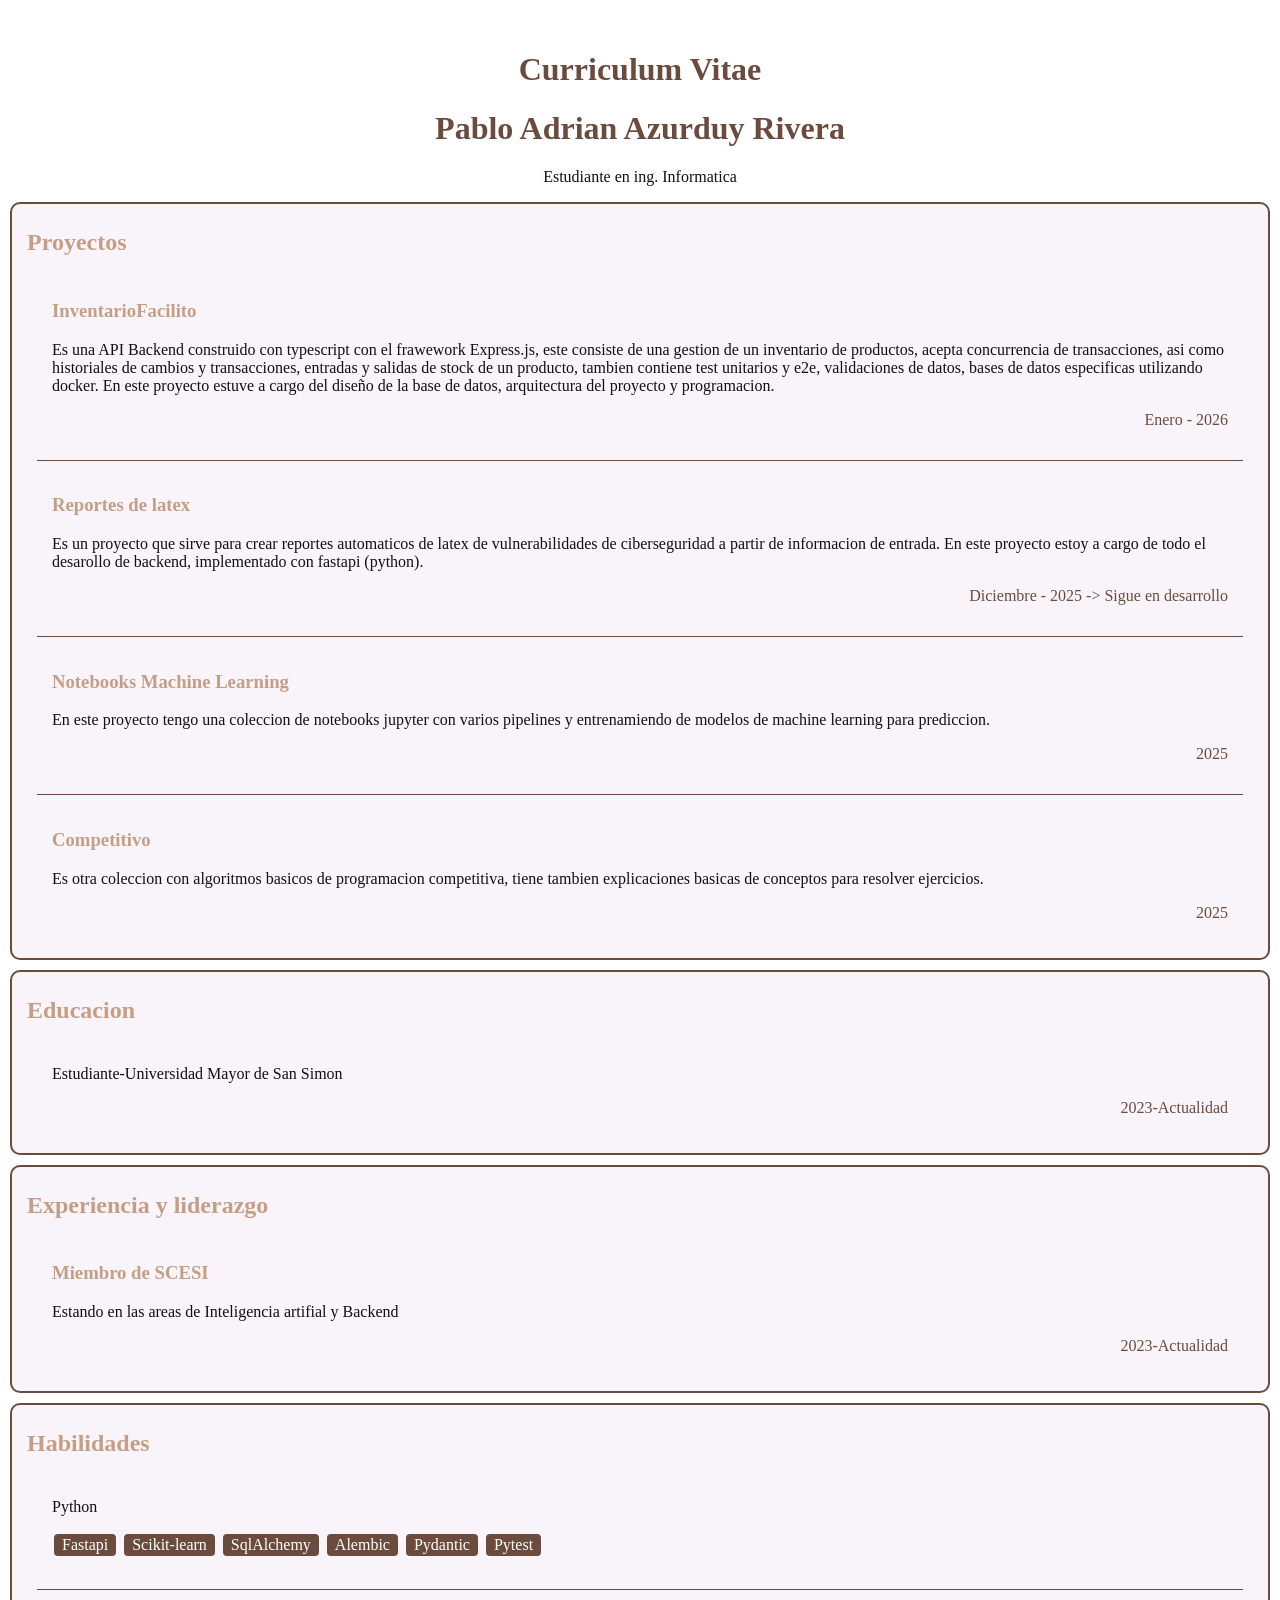
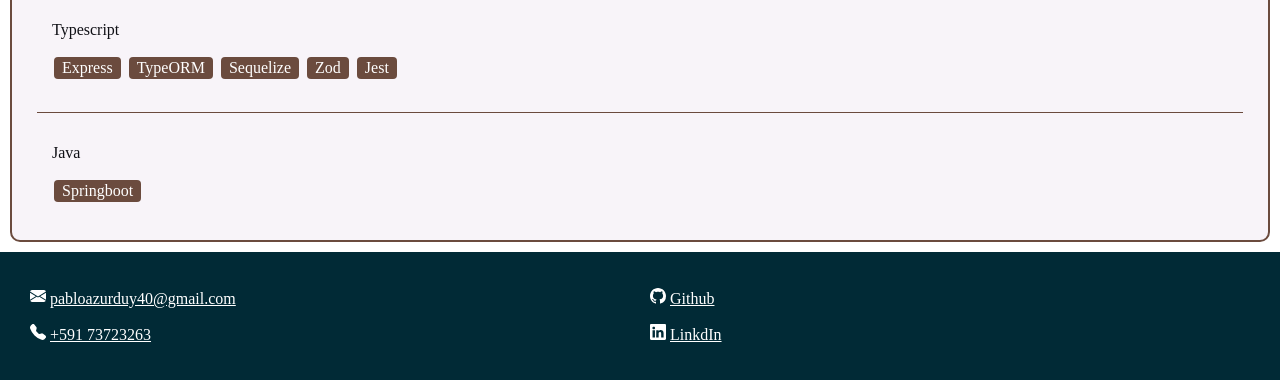
==== index.html @ 1f23ace9 "feat: rename cv to index" ====
<!doctype html>

<head lang="es" , title="CV pablo">
  <link rel="preconnect" href="https://fonts.googleapis.com" />
  <link rel="preconnect" href="https://fonts.gstatic.com" crossorigin />
  <link
    href="https://fonts.googleapis.com/css2?family=Iosevka+Charon+Mono:ital,wght@0,300;0,400;0,500;0,700;1,300;1,400;1,500;1,700&family=Lato:ital,wght@0,100;0,300;0,400;0,700;0,900;1,100;1,300;1,400;1,700;1,900&display=swap"
    rel="stylesheet"
  />
  <link rel="stylesheet" href="styles/general.css" />
  <link rel="stylesheet" href="styles/fonts.css" />
</head>

<body>
  <header>
    <h1>Curriculum Vitae</h1>
    <h1>Pablo Adrian Azurduy Rivera</h1>
    <p>Estudiante en ing. Informatica</p>
  </header>

  <section class="exterior">
    <h2>Proyectos</h2>
    <section>
      <h3>InventarioFacilito</h3>
      <p>
        Es una API Backend construido con typescript con el frawework
        Express.js, este consiste de una gestion de un inventario de productos,
        acepta concurrencia de transacciones, asi como historiales de cambios y
        transacciones, entradas y salidas de stock de un producto, tambien
        contiene test unitarios y e2e, validaciones de datos, bases de datos
        especificas utilizando docker. En este proyecto estuve a cargo del
        diseño de la base de datos, arquitectura del proyecto y programacion.
      </p>
      <p class="fecha">Enero - 2026</p>
    </section>
    <hr />
    <section>
      <h3>Reportes de latex</h3>
      <p>
        Es un proyecto que sirve para crear reportes automaticos de latex de
        vulnerabilidades de ciberseguridad a partir de informacion de entrada.
        En este proyecto estoy a cargo de todo el desarollo de backend,
        implementado con fastapi (python).
      </p>
      <p class="fecha">Diciembre - 2025 -> Sigue en desarrollo</p>
    </section>
    <hr />
    <section>
      <h3>Notebooks Machine Learning</h3>
      <p>
        En este proyecto tengo una coleccion de notebooks jupyter con varios
        pipelines y entrenamiendo de modelos de machine learning para
        prediccion.
      </p>
      <p class="fecha">2025</p>
    </section>
    <hr />
    <section>
      <h3>Competitivo</h3>
      <p>
        Es otra coleccion con algoritmos basicos de programacion competitiva,
        tiene tambien explicaciones basicas de conceptos para resolver
        ejercicios.
      </p>
      <p class="fecha">2025</p>
    </section>
  </section>

  <section class="exterior">
    <h2>Educacion</h2>
    <section>
      <p>Estudiante-Universidad Mayor de San Simon</p>
      <p class="fecha">2023-Actualidad</p>
    </section>
  </section>

  <section class="exterior">
    <h2>Experiencia y liderazgo</h2>
    <section>
      <h3>Miembro de SCESI</h3>
      <p>Estando en las areas de Inteligencia artifial y Backend</p>
      <p class="fecha">2023-Actualidad</p>
    </section>
  </section>

  <section class="exterior">
    <h2>Habilidades</h2>
    <section>
      <p class="skill">Python</p>
      <p>
        <span class="skills">Fastapi</span>
        <span class="skills">Scikit-learn</span>
        <span class="skills">SqlAlchemy</span>
        <span class="skills">Alembic</span>
        <span class="skills">Pydantic</span>
        <span class="skills">Pytest</span>
      </p>
    </section>
    <hr />
    <section>
      <p class="skill">Typescript</p>
      <p>
        <span class="skills">Express</span>
        <span class="skills">TypeORM</span>
        <span class="skills">Sequelize</span>
        <span class="skills">Zod</span>
        <span class="skills">Jest</span>
      </p>
    </section>
    <hr />
    <section>
      <p class="skill">Java</p>
      <p>
        <span class="skills">Springboot</span>
      </p>
    </section>
  </section>

  <footer>
    <div>
      <p>
        <svg
          xmlns="http://www.w3.org/2000/svg"
          width="16"
          height="16"
          fill="currentColor"
          class="bi bi-envelope-fill"
          viewBox="0 0 16 16"
        >
          <path
            d="M.05 3.555A2 2 0 0 1 2 2h12a2 2 0 0 1 1.95 1.555L8 8.414zM0 4.697v7.104l5.803-3.558zM6.761 8.83l-6.57 4.027A2 2 0 0 0 2 14h12a2 2 0 0 0 1.808-1.144l-6.57-4.027L8 9.586zm3.436-.586L16 11.801V4.697z"
          />
        </svg>
        <a href="mailto:pabloazurduy40@gmail.com">pabloazurduy40@gmail.com</a>
      </p>
      <p>
        <svg
          xmlns="http://www.w3.org/2000/svg"
          width="16"
          height="16"
          fill="currentColor"
          class="bi bi-telephone-fill"
          viewBox="0 0 16 16"
        >
          <path
            fill-rule="evenodd"
            d="M1.885.511a1.745 1.745 0 0 1 2.61.163L6.29 2.98c.329.423.445.974.315 1.494l-.547 2.19a.68.68 0 0 0 .178.643l2.457 2.457a.68.68 0 0 0 .644.178l2.189-.547a1.75 1.75 0 0 1 1.494.315l2.306 1.794c.829.645.905 1.87.163 2.611l-1.034 1.034c-.74.74-1.846 1.065-2.877.702a18.6 18.6 0 0 1-7.01-4.42 18.6 18.6 0 0 1-4.42-7.009c-.362-1.03-.037-2.137.703-2.877z"
          />
        </svg>
        <a href="tel:+59173723263"> +591 73723263</a>
      </p>
    </div>
    <div>
      <p>
        <svg
          xmlns="http://www.w3.org/2000/svg"
          width="16"
          height="16"
          fill="currentColor"
          class="bi bi-github"
          viewBox="0 0 16 16"
        >
          <path
            d="M8 0C3.58 0 0 3.58 0 8c0 3.54 2.29 6.53 5.47 7.59.4.07.55-.17.55-.38 0-.19-.01-.82-.01-1.49-2.01.37-2.53-.49-2.69-.94-.09-.23-.48-.94-.82-1.13-.28-.15-.68-.52-.01-.53.63-.01 1.08.58 1.23.82.72 1.21 1.87.87 2.33.66.07-.52.28-.87.51-1.07-1.78-.2-3.64-.89-3.64-3.95 0-.87.31-1.59.82-2.15-.08-.2-.36-1.02.08-2.12 0 0 .67-.21 2.2.82.64-.18 1.32-.27 2-.27s1.36.09 2 .27c1.53-1.04 2.2-.82 2.2-.82.44 1.1.16 1.92.08 2.12.51.56.82 1.27.82 2.15 0 3.07-1.87 3.75-3.65 3.95.29.25.54.73.54 1.48 0 1.07-.01 1.93-.01 2.2 0 .21.15.46.55.38A8.01 8.01 0 0 0 16 8c0-4.42-3.58-8-8-8"
          />
        </svg>
        <a href="https://github.com/zer4c">Github</a>
      </p>
      <p>
        <svg
          xmlns="http://www.w3.org/2000/svg"
          width="16"
          height="16"
          fill="currentColor"
          class="bi bi-linkedin"
          viewBox="0 0 16 16"
        >
          <path
            d="M0 1.146C0 .513.526 0 1.175 0h13.65C15.474 0 16 .513 16 1.146v13.708c0 .633-.526 1.146-1.175 1.146H1.175C.526 16 0 15.487 0 14.854zm4.943 12.248V6.169H2.542v7.225zm-1.2-8.212c.837 0 1.358-.554 1.358-1.248-.015-.709-.52-1.248-1.342-1.248S2.4 3.226 2.4 3.934c0 .694.521 1.248 1.327 1.248zm4.908 8.212V9.359c0-.216.016-.432.08-.586.173-.431.568-.878 1.232-.878.869 0 1.216.662 1.216 1.634v3.865h2.401V9.25c0-2.22-1.184-3.252-2.764-3.252-1.274 0-1.845.7-2.165 1.193v.025h-.016l.016-.025V6.169h-2.4c.03.678 0 7.225 0 7.225z"
          />
        </svg>
        <a href="https://www.linkedin.com/in/pablo-azurduy-rivera-581b392b9/"
          >LinkdIn</a
        >
      </p>
    </div>
  </footer>
</body>
---- styles/general.css ----
body {
  background-color: #FFFFFF;
  color: #101016;
  font-family: "Iosevka Charon Mono";
  margin: 0;
  padding: 30px 0px 0px 0px;
}

header{
  text-align: center;
}

footer {
  background-color: #012A36;
  color: #FFFFFF;
  width: 100%;
  display: flex;
  padding: 10px 20px;
  box-sizing: border-box;
}

footer div{
  padding: 10px;
  flex: 1;
}

a {
  color: #FFFFFF;
}

a:visited, a:hover {
  color: #C49E85;
}

h1 {
  color: #6B4B3E;
  text-align: center;
}

h2, h3 {
  color: #C49E85;
}

section {
  background-color: #F8F4F9;
  padding: 5px 15px;
  margin: 10px;
}

section.exterior {
  border-radius: 10px;
  border-color: #6B4B3E;
  border-width: 2px;
  border-style: solid;
}

hr {
  border: none;
  border-top-width: 1px;
  border-top-color: #6B4B3E;
  border-top-style: solid;
  margin: 0 10px;
}

.fecha {
  color: #6B4B3E;
  text-align: right;
}


.skills {
  background-color: #6B4B3E;
  color: #FFFFFF;
  padding: 2px 8px;
  border-radius: 4px;
  display: inline-block;
  margin: 2px;
}
---- styles/fonts.css ----
.iosevka-charon-mono-light {
  font-family: "Iosevka Charon Mono", monospace;
  font-weight: 300;
  font-style: normal;
}

.iosevka-charon-mono-regular {
  font-family: "Iosevka Charon Mono", monospace;
  font-weight: 400;
  font-style: normal;
}

.iosevka-charon-mono-medium {
  font-family: "Iosevka Charon Mono", monospace;
  font-weight: 500;
  font-style: normal;
}

.iosevka-charon-mono-bold {
  font-family: "Iosevka Charon Mono", monospace;
  font-weight: 700;
  font-style: normal;
}

.iosevka-charon-mono-light-italic {
  font-family: "Iosevka Charon Mono", monospace;
  font-weight: 300;
  font-style: italic;
}

.iosevka-charon-mono-regular-italic {
  font-family: "Iosevka Charon Mono", monospace;
  font-weight: 400;
  font-style: italic;
}

.iosevka-charon-mono-medium-italic {
  font-family: "Iosevka Charon Mono", monospace;
  font-weight: 500;
  font-style: italic;
}

.iosevka-charon-mono-bold-italic {
  font-family: "Iosevka Charon Mono", monospace;
  font-weight: 700;
  font-style: italic;
}
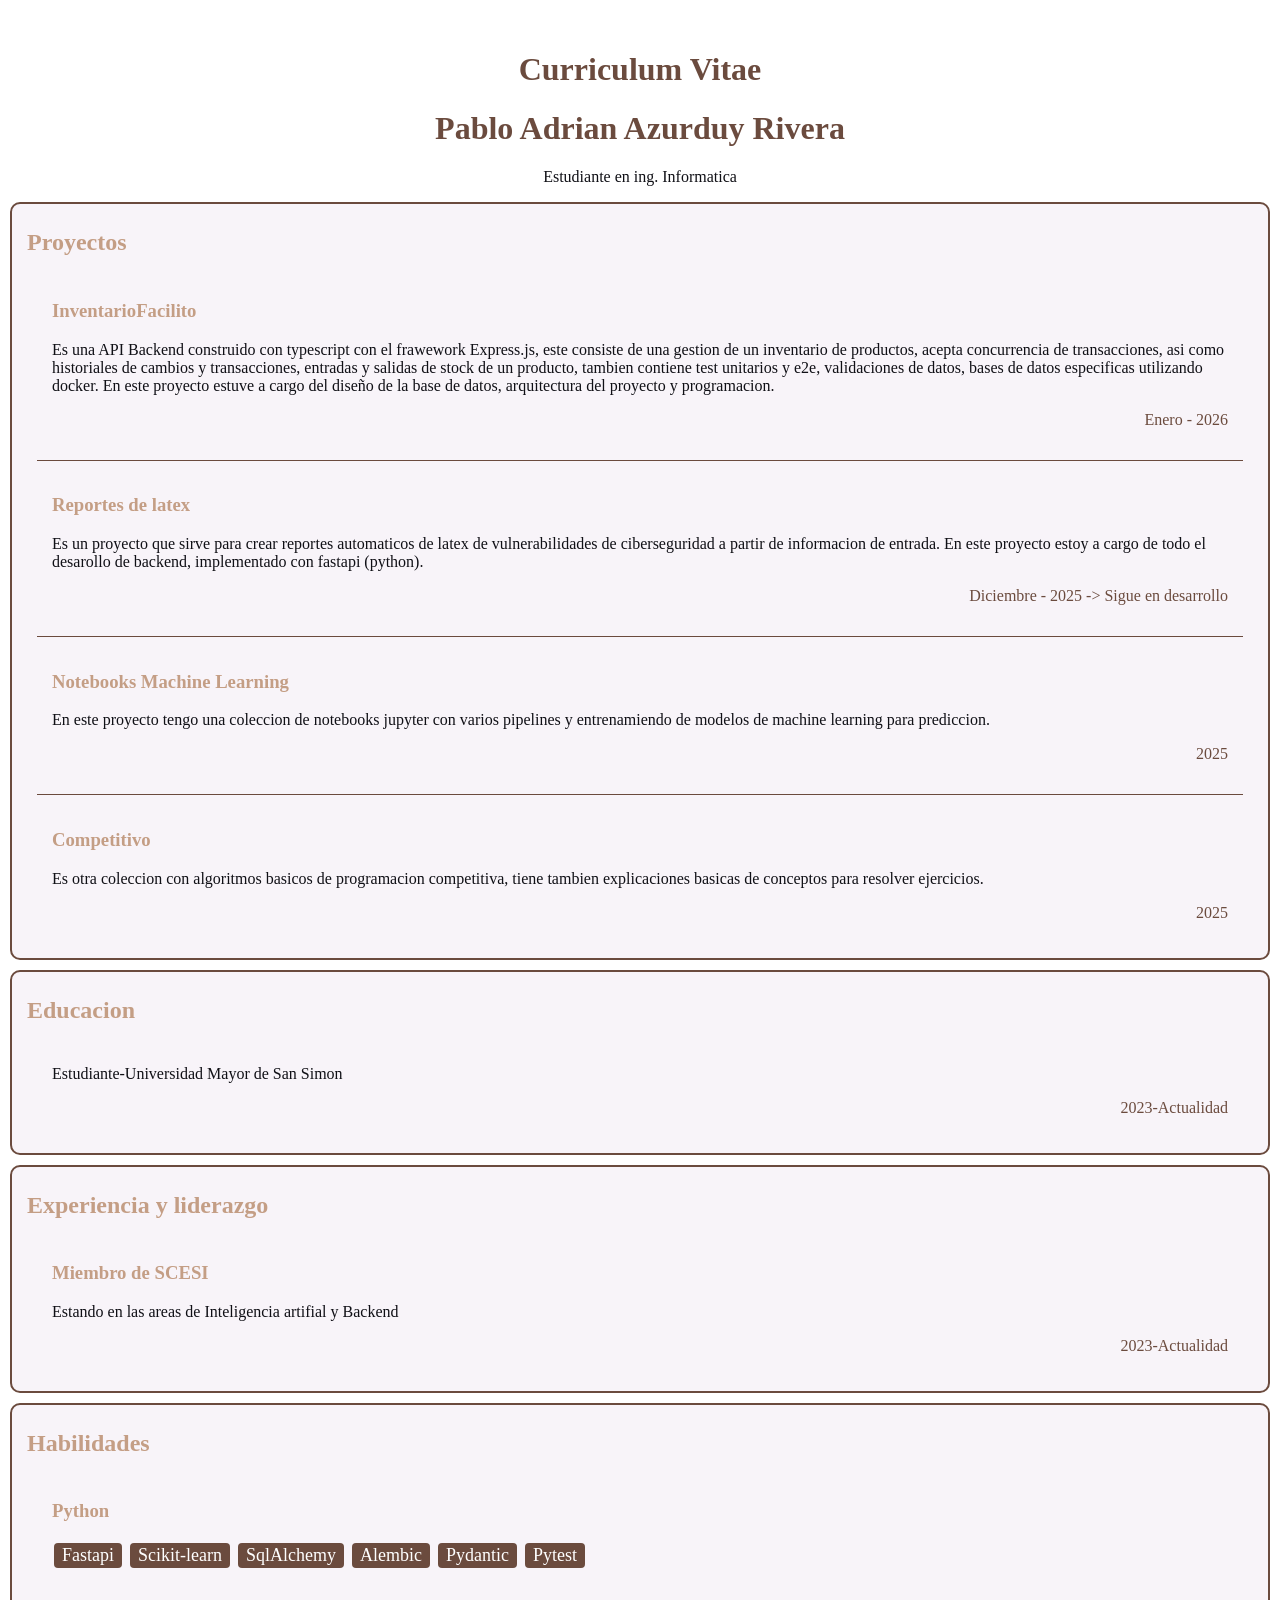
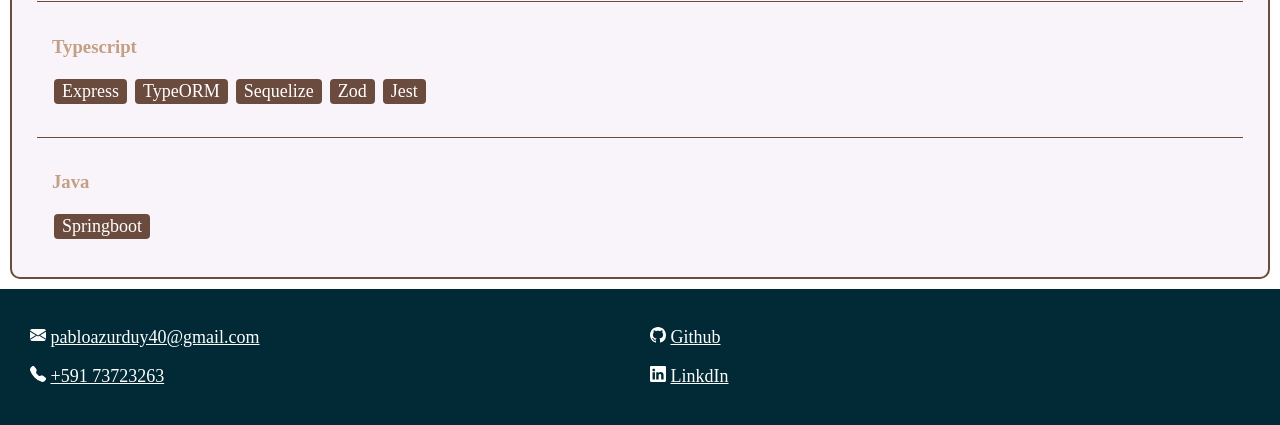
==== commit bde8ae33: "feat: change size fonts" ====
--- a/index.html
+++ b/index.html
@@ -86,7 +86,7 @@
   <section class="exterior">
     <h2>Habilidades</h2>
     <section>
-      <p class="skill">Python</p>
+      <h3>Python</h3>
       <p>
         <span class="skills">Fastapi</span>
         <span class="skills">Scikit-learn</span>
@@ -98,7 +98,7 @@
     </section>
     <hr />
     <section>
-      <p class="skill">Typescript</p>
+      <h3>Typescript</h3>
       <p>
         <span class="skills">Express</span>
         <span class="skills">TypeORM</span>
@@ -109,7 +109,7 @@
     </section>
     <hr />
     <section>
-      <p class="skill">Java</p>
+      <h3>Java</h3>
       <p>
         <span class="skills">Springboot</span>
       </p>
--- a/styles/general.css
+++ b/styles/general.css
@@ -22,6 +22,7 @@
 footer div{
   padding: 10px;
   flex: 1;
+  font-size: large;
 }
 
 a {
@@ -75,4 +76,5 @@
   border-radius: 4px;
   display: inline-block;
   margin: 2px;
+  font-size: large;
 }
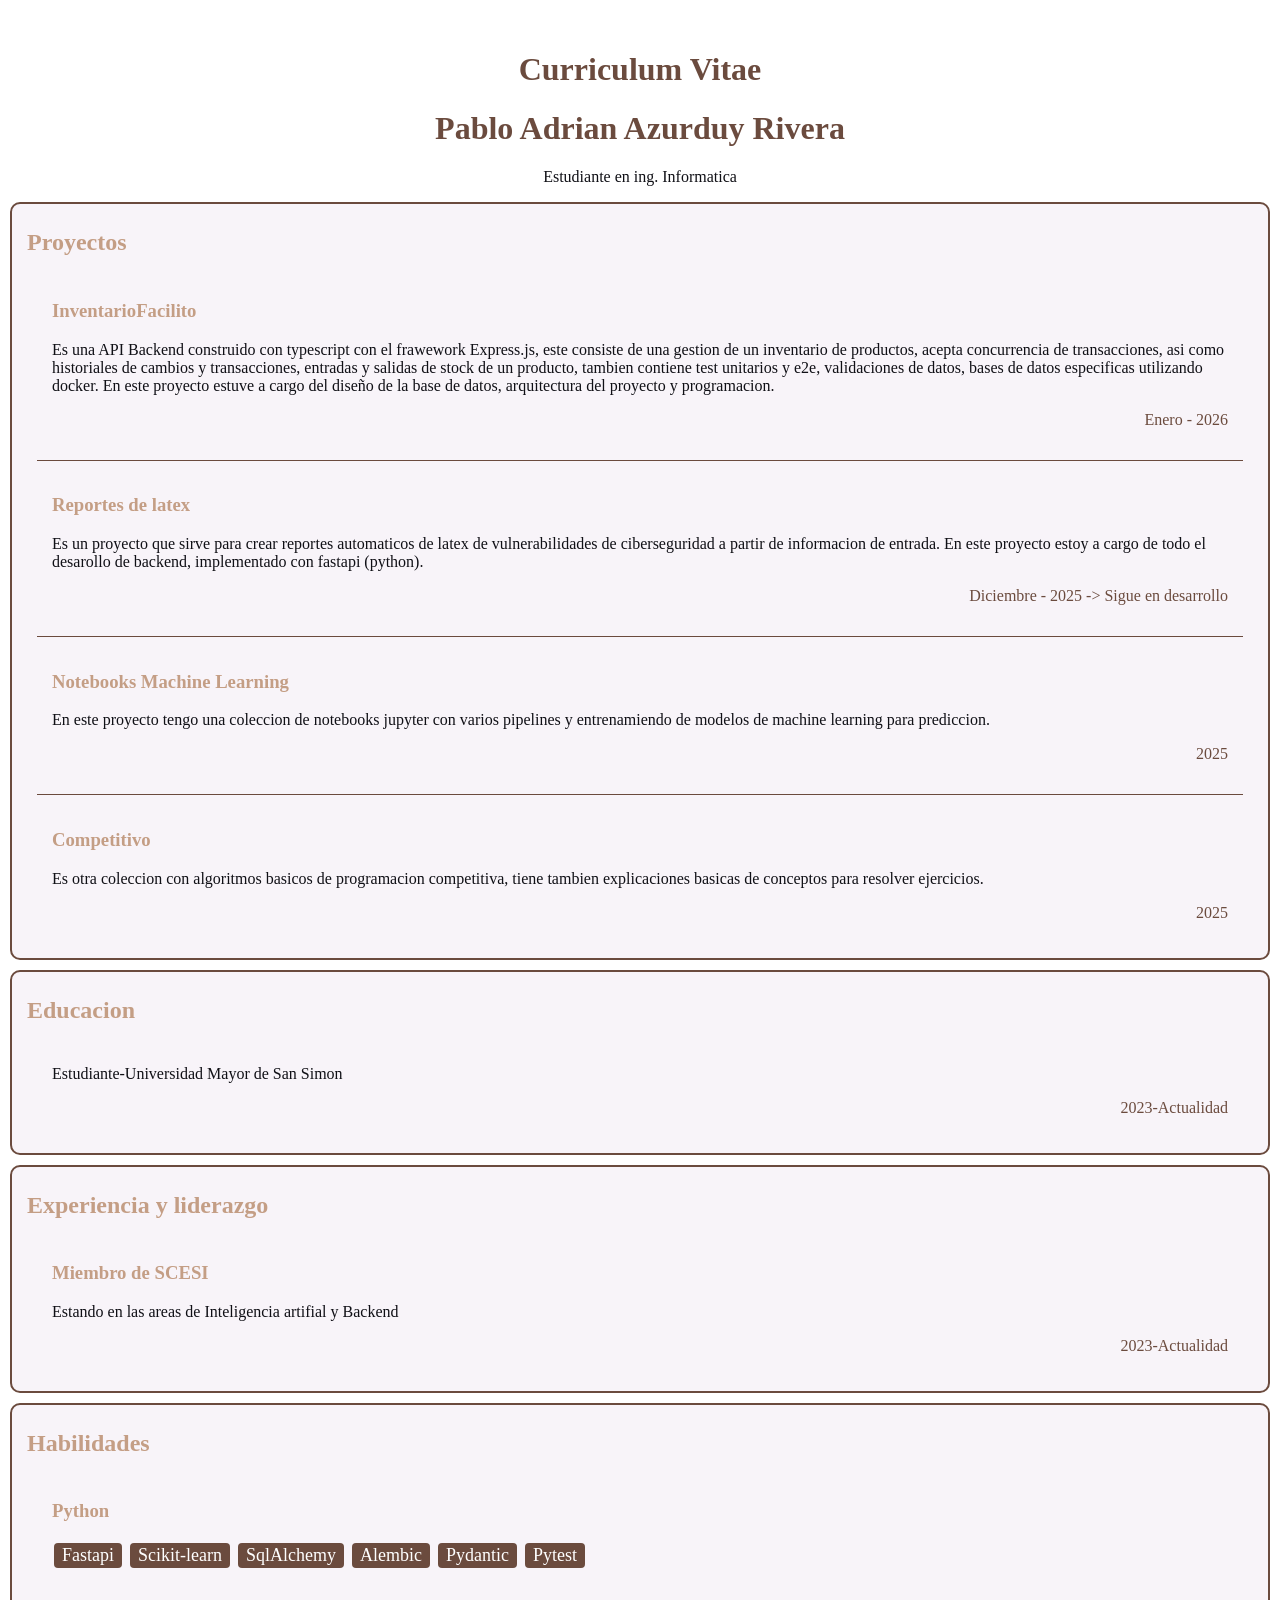
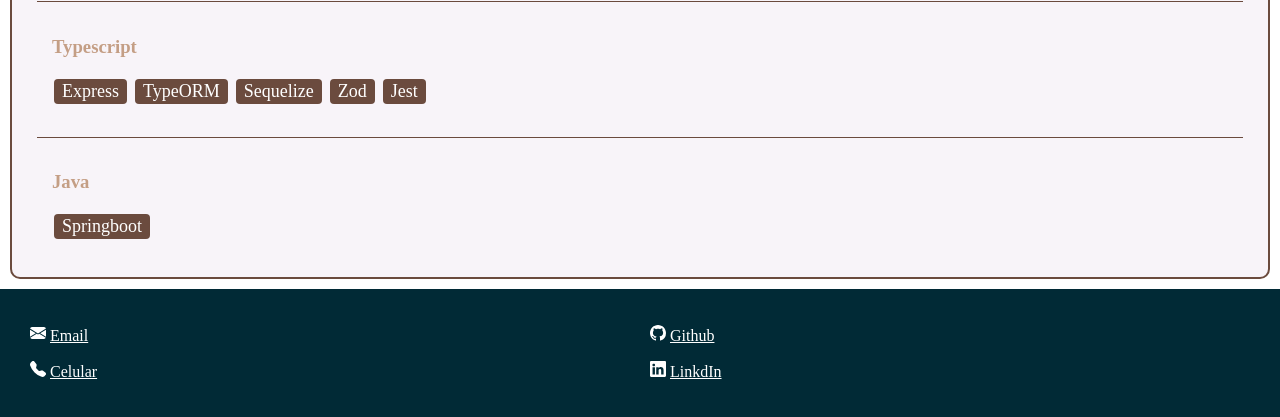
==== commit 6140b703: "feat: add viewport" ====
--- a/index.html
+++ b/index.html
@@ -1,6 +1,7 @@
 <!doctype html>
 
 <head lang="es" , title="CV pablo">
+  <meta name="viewport" content="width=device-width, initial-scale=1.0" />
   <link rel="preconnect" href="https://fonts.googleapis.com" />
   <link rel="preconnect" href="https://fonts.gstatic.com" crossorigin />
   <link
@@ -131,7 +132,7 @@
             d="M.05 3.555A2 2 0 0 1 2 2h12a2 2 0 0 1 1.95 1.555L8 8.414zM0 4.697v7.104l5.803-3.558zM6.761 8.83l-6.57 4.027A2 2 0 0 0 2 14h12a2 2 0 0 0 1.808-1.144l-6.57-4.027L8 9.586zm3.436-.586L16 11.801V4.697z"
           />
         </svg>
-        <a href="mailto:pabloazurduy40@gmail.com">pabloazurduy40@gmail.com</a>
+        <a href="mailto:pabloazurduy40@gmail.com">Email</a>
       </p>
       <p>
         <svg
@@ -147,7 +148,7 @@
             d="M1.885.511a1.745 1.745 0 0 1 2.61.163L6.29 2.98c.329.423.445.974.315 1.494l-.547 2.19a.68.68 0 0 0 .178.643l2.457 2.457a.68.68 0 0 0 .644.178l2.189-.547a1.75 1.75 0 0 1 1.494.315l2.306 1.794c.829.645.905 1.87.163 2.611l-1.034 1.034c-.74.74-1.846 1.065-2.877.702a18.6 18.6 0 0 1-7.01-4.42 18.6 18.6 0 0 1-4.42-7.009c-.362-1.03-.037-2.137.703-2.877z"
           />
         </svg>
-        <a href="tel:+59173723263"> +591 73723263</a>
+        <a href="tel:+59173723263"> Celular</a>
       </p>
     </div>
     <div>
--- a/styles/general.css
+++ b/styles/general.css
@@ -22,7 +22,6 @@
 footer div{
   padding: 10px;
   flex: 1;
-  font-size: large;
 }
 
 a {
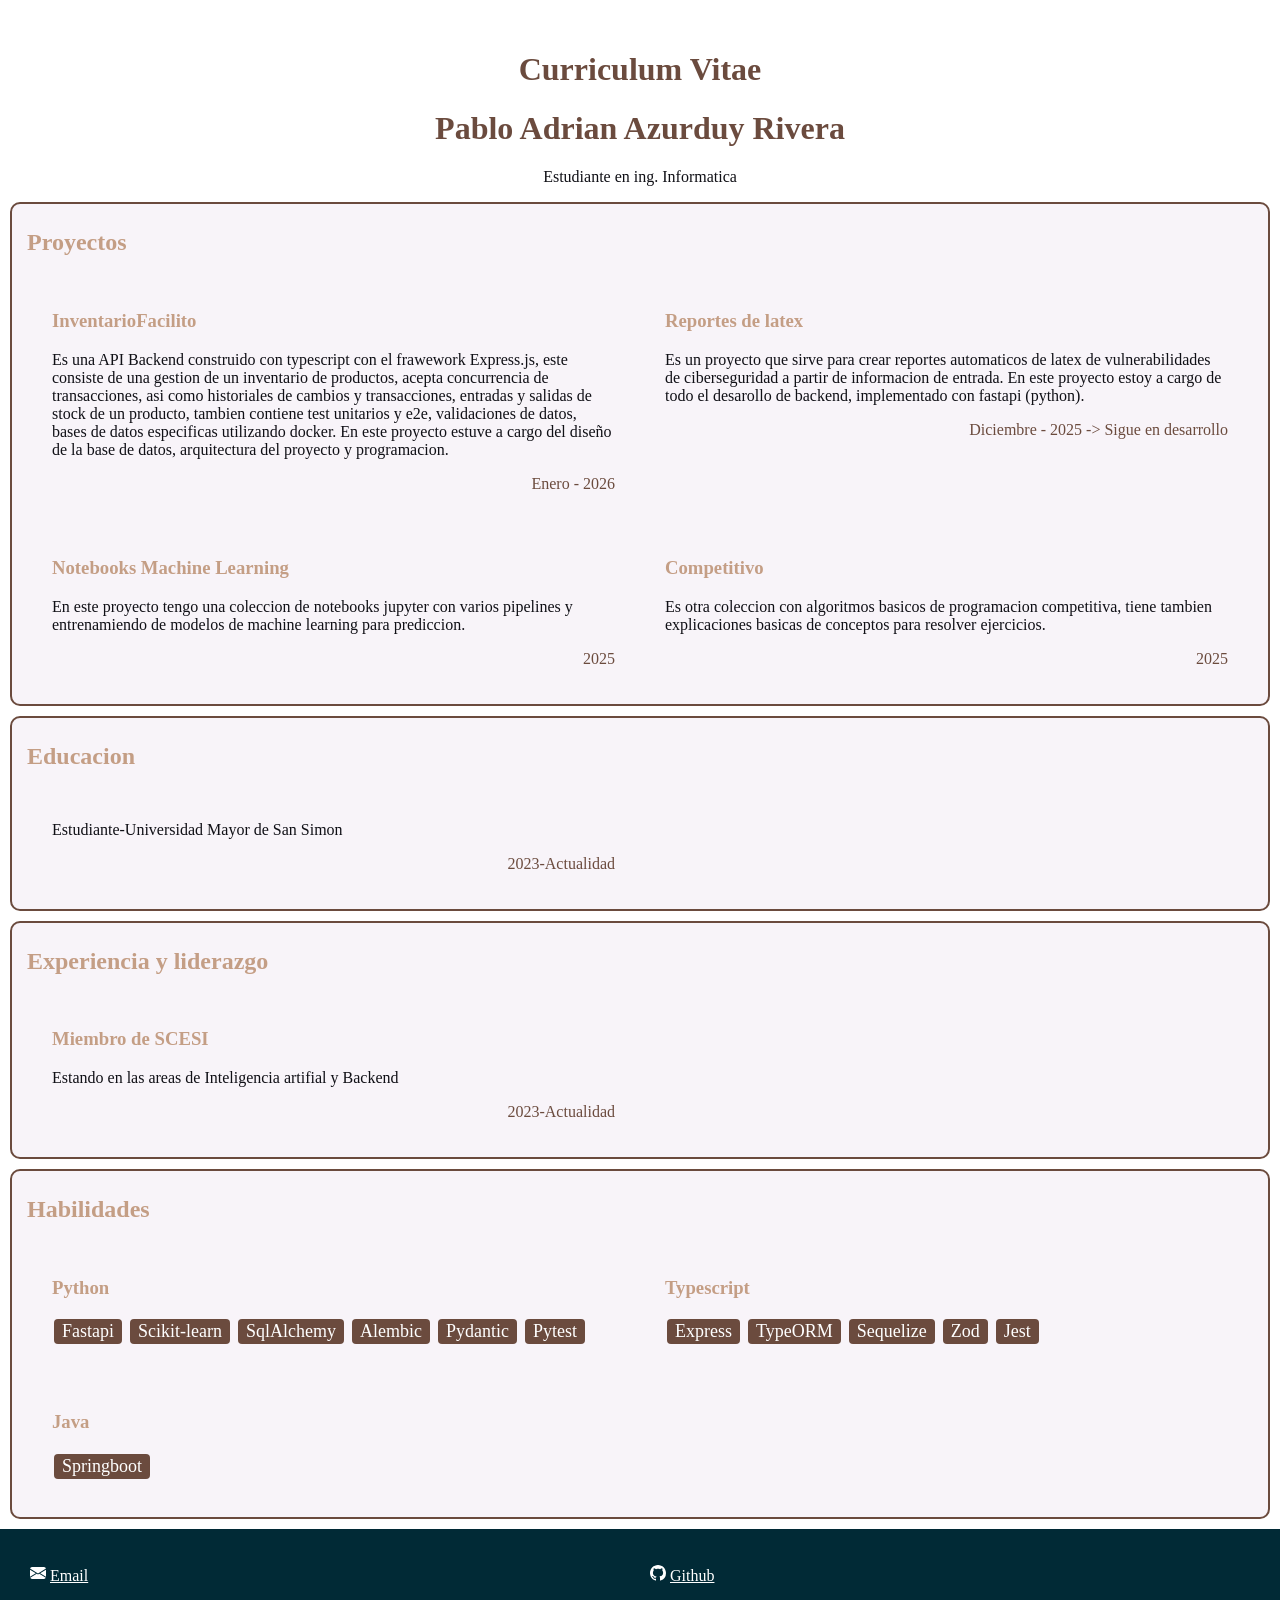
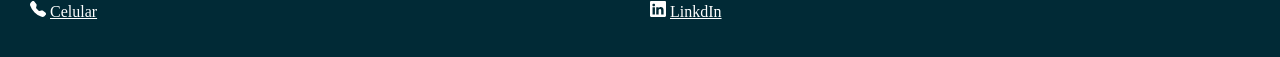
==== commit 579f0036: "feat: add landscape" ====
--- a/index.html
+++ b/index.html
@@ -10,6 +10,7 @@
   />
   <link rel="stylesheet" href="styles/general.css" />
   <link rel="stylesheet" href="styles/fonts.css" />
+  <link rel="stylesheet" href="styles/medias.css">
 </head>
 
 <body>
--- a/styles/medias.css
+++ b/styles/medias.css
@@ -0,0 +1,14 @@
+@media only screen and (orientation: landscape) {
+  section.exterior {
+    display: grid;
+    grid-template-columns: repeat(2, 1fr);
+  }
+
+  section.exterior h2 {
+    grid-column: 1 / -1; 
+  }
+
+  section.exterior hr {
+    display: none; 
+  }
+}
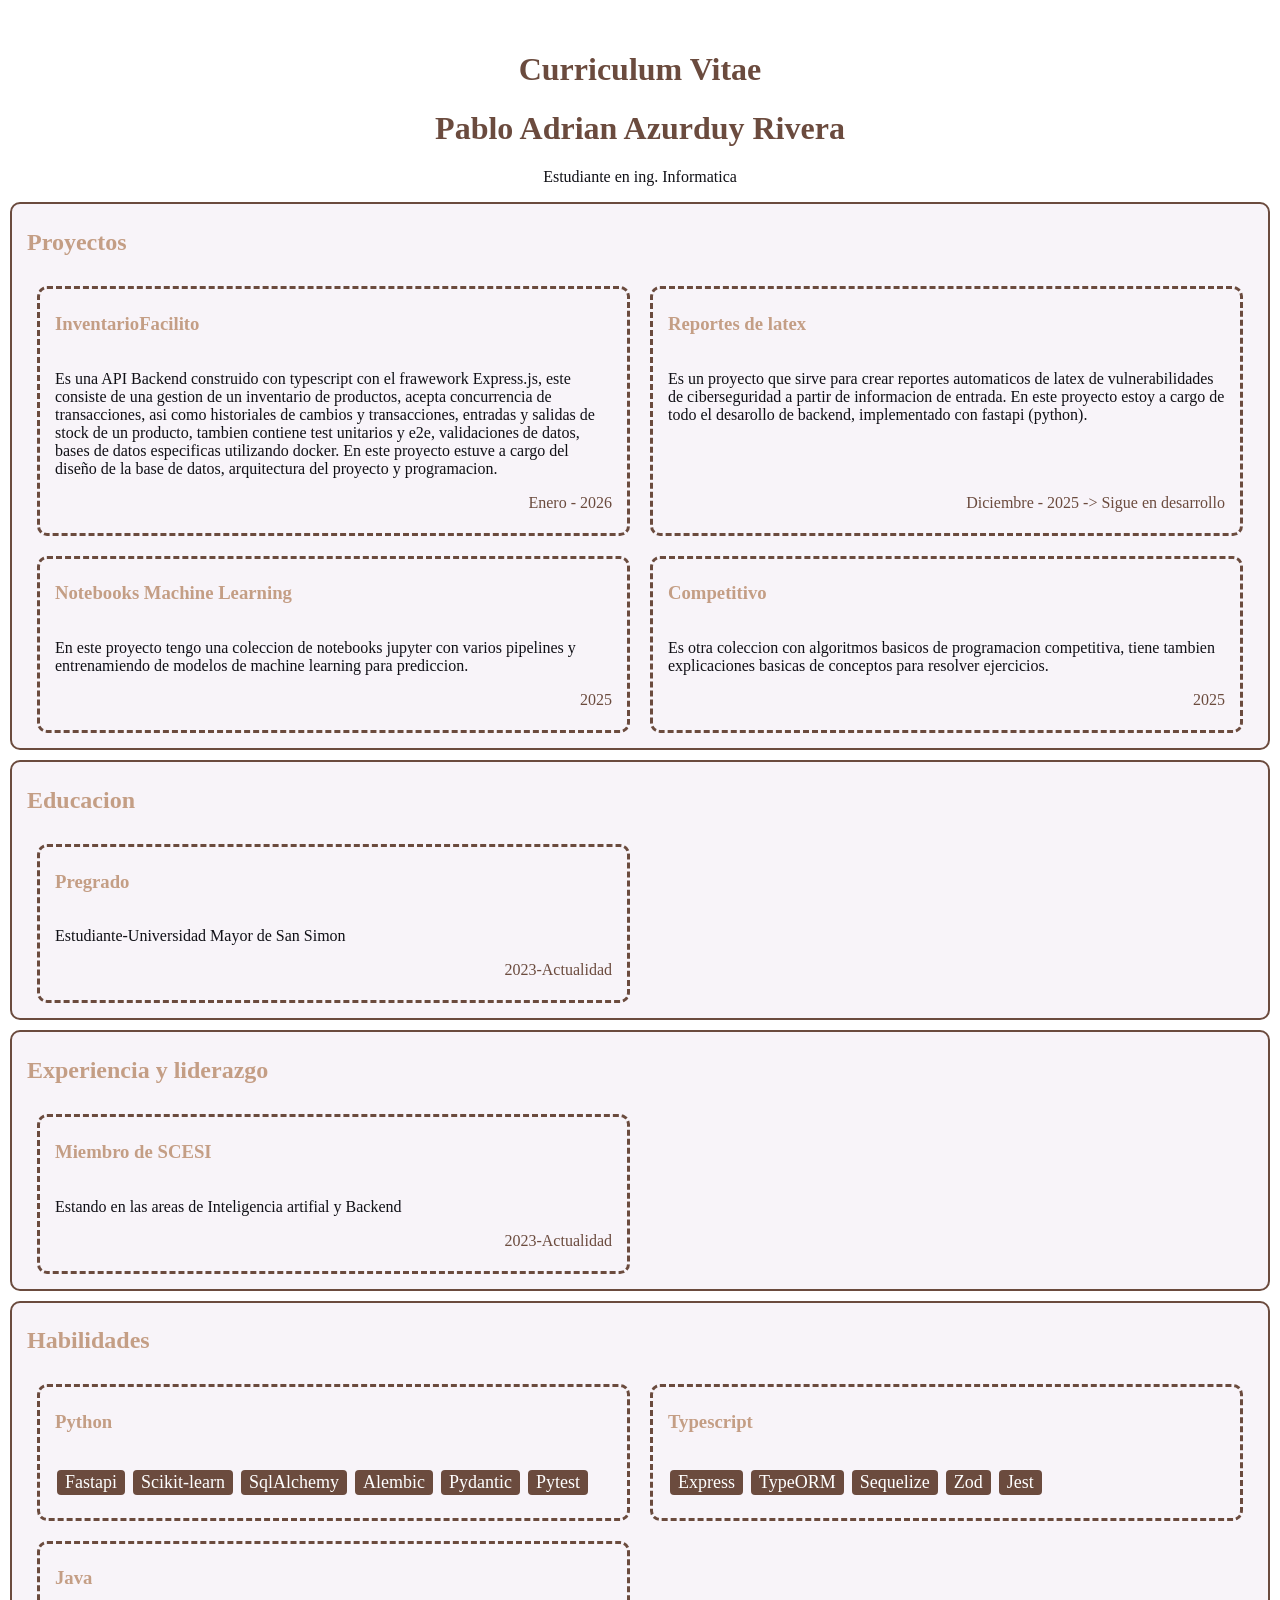
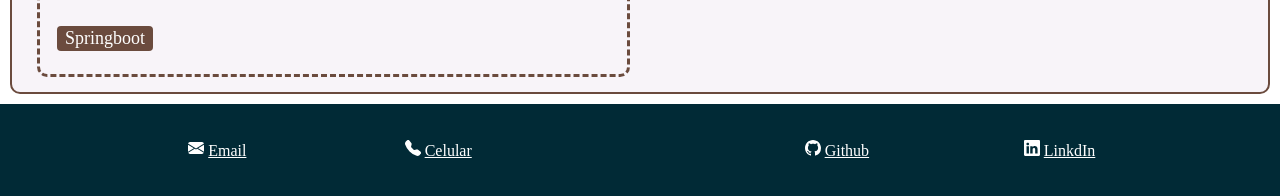
==== commit 3cd635bf: "feat: upgrade index.html" ====
--- a/index.html
+++ b/index.html
@@ -1,15 +1,18 @@
 <!doctype html>
 
-<head lang="es" , title="CV pablo">
-  <meta name="viewport" content="width=device-width, initial-scale=1.0" />
-  <link rel="preconnect" href="https://fonts.googleapis.com" />
-  <link rel="preconnect" href="https://fonts.gstatic.com" crossorigin />
+<html lang="es">
+
+<head>
+  <title>Curriculum</title>
+  <meta charset="UTF-8">
+  <meta name="viewport" content="width=device-width, initial-scale=1.0">
+  <link rel="preconnect" href="https://fonts.googleapis.com">
+  <link rel="preconnect" href="https://fonts.gstatic.com" crossorigin>
   <link
     href="https://fonts.googleapis.com/css2?family=Iosevka+Charon+Mono:ital,wght@0,300;0,400;0,500;0,700;1,300;1,400;1,500;1,700&family=Lato:ital,wght@0,100;0,300;0,400;0,700;0,900;1,100;1,300;1,400;1,700;1,900&display=swap"
-    rel="stylesheet"
-  />
-  <link rel="stylesheet" href="styles/general.css" />
-  <link rel="stylesheet" href="styles/fonts.css" />
+    rel="stylesheet">
+  <link rel="stylesheet" href="styles/general.css">
+  <link rel="stylesheet" href="styles/fonts.css">
   <link rel="stylesheet" href="styles/medias.css">
 </head>
 
@@ -26,16 +29,17 @@
       <h3>InventarioFacilito</h3>
       <p>
         Es una API Backend construido con typescript con el frawework
-        Express.js, este consiste de una gestion de un inventario de productos,
-        acepta concurrencia de transacciones, asi como historiales de cambios y
-        transacciones, entradas y salidas de stock de un producto, tambien
-        contiene test unitarios y e2e, validaciones de datos, bases de datos
-        especificas utilizando docker. En este proyecto estuve a cargo del
-        diseño de la base de datos, arquitectura del proyecto y programacion.
+        Express.js, este consiste de una gestion de un inventario de
+        productos, acepta concurrencia de transacciones, asi como historiales
+        de cambios y transacciones, entradas y salidas de stock de un
+        producto, tambien contiene test unitarios y e2e, validaciones de
+        datos, bases de datos especificas utilizando docker. En este proyecto
+        estuve a cargo del diseño de la base de datos, arquitectura del
+        proyecto y programacion.
       </p>
       <p class="fecha">Enero - 2026</p>
     </section>
-    <hr />
+    <hr>
     <section>
       <h3>Reportes de latex</h3>
       <p>
@@ -46,7 +50,7 @@
       </p>
       <p class="fecha">Diciembre - 2025 -> Sigue en desarrollo</p>
     </section>
-    <hr />
+    <hr>
     <section>
       <h3>Notebooks Machine Learning</h3>
       <p>
@@ -56,7 +60,7 @@
       </p>
       <p class="fecha">2025</p>
     </section>
-    <hr />
+    <hr>
     <section>
       <h3>Competitivo</h3>
       <p>
@@ -71,6 +75,7 @@
   <section class="exterior">
     <h2>Educacion</h2>
     <section>
+      <h3>Pregrado</h3>
       <p>Estudiante-Universidad Mayor de San Simon</p>
       <p class="fecha">2023-Actualidad</p>
     </section>
@@ -98,7 +103,7 @@
         <span class="skills">Pytest</span>
       </p>
     </section>
-    <hr />
+    <hr>
     <section>
       <h3>Typescript</h3>
       <p>
@@ -109,7 +114,7 @@
         <span class="skills">Jest</span>
       </p>
     </section>
-    <hr />
+    <hr>
     <section>
       <h3>Java</h3>
       <p>
@@ -121,70 +126,41 @@
   <footer>
     <div>
       <p>
-        <svg
-          xmlns="http://www.w3.org/2000/svg"
-          width="16"
-          height="16"
-          fill="currentColor"
-          class="bi bi-envelope-fill"
-          viewBox="0 0 16 16"
-        >
+        <svg xmlns="http://www.w3.org/2000/svg" width="16" height="16" fill="currentColor" class="bi bi-envelope-fill"
+          viewBox="0 0 16 16">
           <path
-            d="M.05 3.555A2 2 0 0 1 2 2h12a2 2 0 0 1 1.95 1.555L8 8.414zM0 4.697v7.104l5.803-3.558zM6.761 8.83l-6.57 4.027A2 2 0 0 0 2 14h12a2 2 0 0 0 1.808-1.144l-6.57-4.027L8 9.586zm3.436-.586L16 11.801V4.697z"
-          />
+            d="M.05 3.555A2 2 0 0 1 2 2h12a2 2 0 0 1 1.95 1.555L8 8.414zM0 4.697v7.104l5.803-3.558zM6.761 8.83l-6.57 4.027A2 2 0 0 0 2 14h12a2 2 0 0 0 1.808-1.144l-6.57-4.027L8 9.586zm3.436-.586L16 11.801V4.697z" />
         </svg>
         <a href="mailto:pabloazurduy40@gmail.com">Email</a>
       </p>
       <p>
-        <svg
-          xmlns="http://www.w3.org/2000/svg"
-          width="16"
-          height="16"
-          fill="currentColor"
-          class="bi bi-telephone-fill"
-          viewBox="0 0 16 16"
-        >
-          <path
-            fill-rule="evenodd"
-            d="M1.885.511a1.745 1.745 0 0 1 2.61.163L6.29 2.98c.329.423.445.974.315 1.494l-.547 2.19a.68.68 0 0 0 .178.643l2.457 2.457a.68.68 0 0 0 .644.178l2.189-.547a1.75 1.75 0 0 1 1.494.315l2.306 1.794c.829.645.905 1.87.163 2.611l-1.034 1.034c-.74.74-1.846 1.065-2.877.702a18.6 18.6 0 0 1-7.01-4.42 18.6 18.6 0 0 1-4.42-7.009c-.362-1.03-.037-2.137.703-2.877z"
-          />
+        <svg xmlns="http://www.w3.org/2000/svg" width="16" height="16" fill="currentColor" class="bi bi-telephone-fill"
+          viewBox="0 0 16 16">
+          <path fill-rule="evenodd"
+            d="M1.885.511a1.745 1.745 0 0 1 2.61.163L6.29 2.98c.329.423.445.974.315 1.494l-.547 2.19a.68.68 0 0 0 .178.643l2.457 2.457a.68.68 0 0 0 .644.178l2.189-.547a1.75 1.75 0 0 1 1.494.315l2.306 1.794c.829.645.905 1.87.163 2.611l-1.034 1.034c-.74.74-1.846 1.065-2.877.702a18.6 18.6 0 0 1-7.01-4.42 18.6 18.6 0 0 1-4.42-7.009c-.362-1.03-.037-2.137.703-2.877z" />
         </svg>
         <a href="tel:+59173723263"> Celular</a>
       </p>
     </div>
     <div>
       <p>
-        <svg
-          xmlns="http://www.w3.org/2000/svg"
-          width="16"
-          height="16"
-          fill="currentColor"
-          class="bi bi-github"
-          viewBox="0 0 16 16"
-        >
+        <svg xmlns="http://www.w3.org/2000/svg" width="16" height="16" fill="currentColor" class="bi bi-github"
+          viewBox="0 0 16 16">
           <path
-            d="M8 0C3.58 0 0 3.58 0 8c0 3.54 2.29 6.53 5.47 7.59.4.07.55-.17.55-.38 0-.19-.01-.82-.01-1.49-2.01.37-2.53-.49-2.69-.94-.09-.23-.48-.94-.82-1.13-.28-.15-.68-.52-.01-.53.63-.01 1.08.58 1.23.82.72 1.21 1.87.87 2.33.66.07-.52.28-.87.51-1.07-1.78-.2-3.64-.89-3.64-3.95 0-.87.31-1.59.82-2.15-.08-.2-.36-1.02.08-2.12 0 0 .67-.21 2.2.82.64-.18 1.32-.27 2-.27s1.36.09 2 .27c1.53-1.04 2.2-.82 2.2-.82.44 1.1.16 1.92.08 2.12.51.56.82 1.27.82 2.15 0 3.07-1.87 3.75-3.65 3.95.29.25.54.73.54 1.48 0 1.07-.01 1.93-.01 2.2 0 .21.15.46.55.38A8.01 8.01 0 0 0 16 8c0-4.42-3.58-8-8-8"
-          />
+            d="M8 0C3.58 0 0 3.58 0 8c0 3.54 2.29 6.53 5.47 7.59.4.07.55-.17.55-.38 0-.19-.01-.82-.01-1.49-2.01.37-2.53-.49-2.69-.94-.09-.23-.48-.94-.82-1.13-.28-.15-.68-.52-.01-.53.63-.01 1.08.58 1.23.82.72 1.21 1.87.87 2.33.66.07-.52.28-.87.51-1.07-1.78-.2-3.64-.89-3.64-3.95 0-.87.31-1.59.82-2.15-.08-.2-.36-1.02.08-2.12 0 0 .67-.21 2.2.82.64-.18 1.32-.27 2-.27s1.36.09 2 .27c1.53-1.04 2.2-.82 2.2-.82.44 1.1.16 1.92.08 2.12.51.56.82 1.27.82 2.15 0 3.07-1.87 3.75-3.65 3.95.29.25.54.73.54 1.48 0 1.07-.01 1.93-.01 2.2 0 .21.15.46.55.38A8.01 8.01 0 0 0 16 8c0-4.42-3.58-8-8-8" />
         </svg>
         <a href="https://github.com/zer4c">Github</a>
       </p>
       <p>
-        <svg
-          xmlns="http://www.w3.org/2000/svg"
-          width="16"
-          height="16"
-          fill="currentColor"
-          class="bi bi-linkedin"
-          viewBox="0 0 16 16"
-        >
+        <svg xmlns="http://www.w3.org/2000/svg" width="16" height="16" fill="currentColor" class="bi bi-linkedin"
+          viewBox="0 0 16 16">
           <path
-            d="M0 1.146C0 .513.526 0 1.175 0h13.65C15.474 0 16 .513 16 1.146v13.708c0 .633-.526 1.146-1.175 1.146H1.175C.526 16 0 15.487 0 14.854zm4.943 12.248V6.169H2.542v7.225zm-1.2-8.212c.837 0 1.358-.554 1.358-1.248-.015-.709-.52-1.248-1.342-1.248S2.4 3.226 2.4 3.934c0 .694.521 1.248 1.327 1.248zm4.908 8.212V9.359c0-.216.016-.432.08-.586.173-.431.568-.878 1.232-.878.869 0 1.216.662 1.216 1.634v3.865h2.401V9.25c0-2.22-1.184-3.252-2.764-3.252-1.274 0-1.845.7-2.165 1.193v.025h-.016l.016-.025V6.169h-2.4c.03.678 0 7.225 0 7.225z"
-          />
+            d="M0 1.146C0 .513.526 0 1.175 0h13.65C15.474 0 16 .513 16 1.146v13.708c0 .633-.526 1.146-1.175 1.146H1.175C.526 16 0 15.487 0 14.854zm4.943 12.248V6.169H2.542v7.225zm-1.2-8.212c.837 0 1.358-.554 1.358-1.248-.015-.709-.52-1.248-1.342-1.248S2.4 3.226 2.4 3.934c0 .694.521 1.248 1.327 1.248zm4.908 8.212V9.359c0-.216.016-.432.08-.586.173-.431.568-.878 1.232-.878.869 0 1.216.662 1.216 1.634v3.865h2.401V9.25c0-2.22-1.184-3.252-2.764-3.252-1.274 0-1.845.7-2.165 1.193v.025h-.016l.016-.025V6.169h-2.4c.03.678 0 7.225 0 7.225z" />
         </svg>
-        <a href="https://www.linkedin.com/in/pablo-azurduy-rivera-581b392b9/"
-          >LinkdIn</a
-        >
+        <a href="https://www.linkedin.com/in/pablo-azurduy-rivera-581b392b9/">LinkdIn</a>
       </p>
     </div>
   </footer>
 </body>
+
+</html>
--- a/styles/medias.css
+++ b/styles/medias.css
@@ -5,10 +5,31 @@
   }
 
   section.exterior h2 {
-    grid-column: 1 / -1; 
+    grid-column: 1 / -1;
   }
 
   section.exterior hr {
-    display: none; 
+    display: none;
+  }
+
+  section.exterior > section {
+    display: flex;
+    flex-direction: column;
+  }
+
+  section {
+    border-radius: 10px;
+    border-style: dashed;
+    border-color: #6b4b3e;
+  }
+  footer div {
+    display: flex;
+    flex: 1;
+    justify-content: space-evenly;
+    align-items: center;
+  }
+
+  .fecha {
+    margin-top: auto;
   }
 }
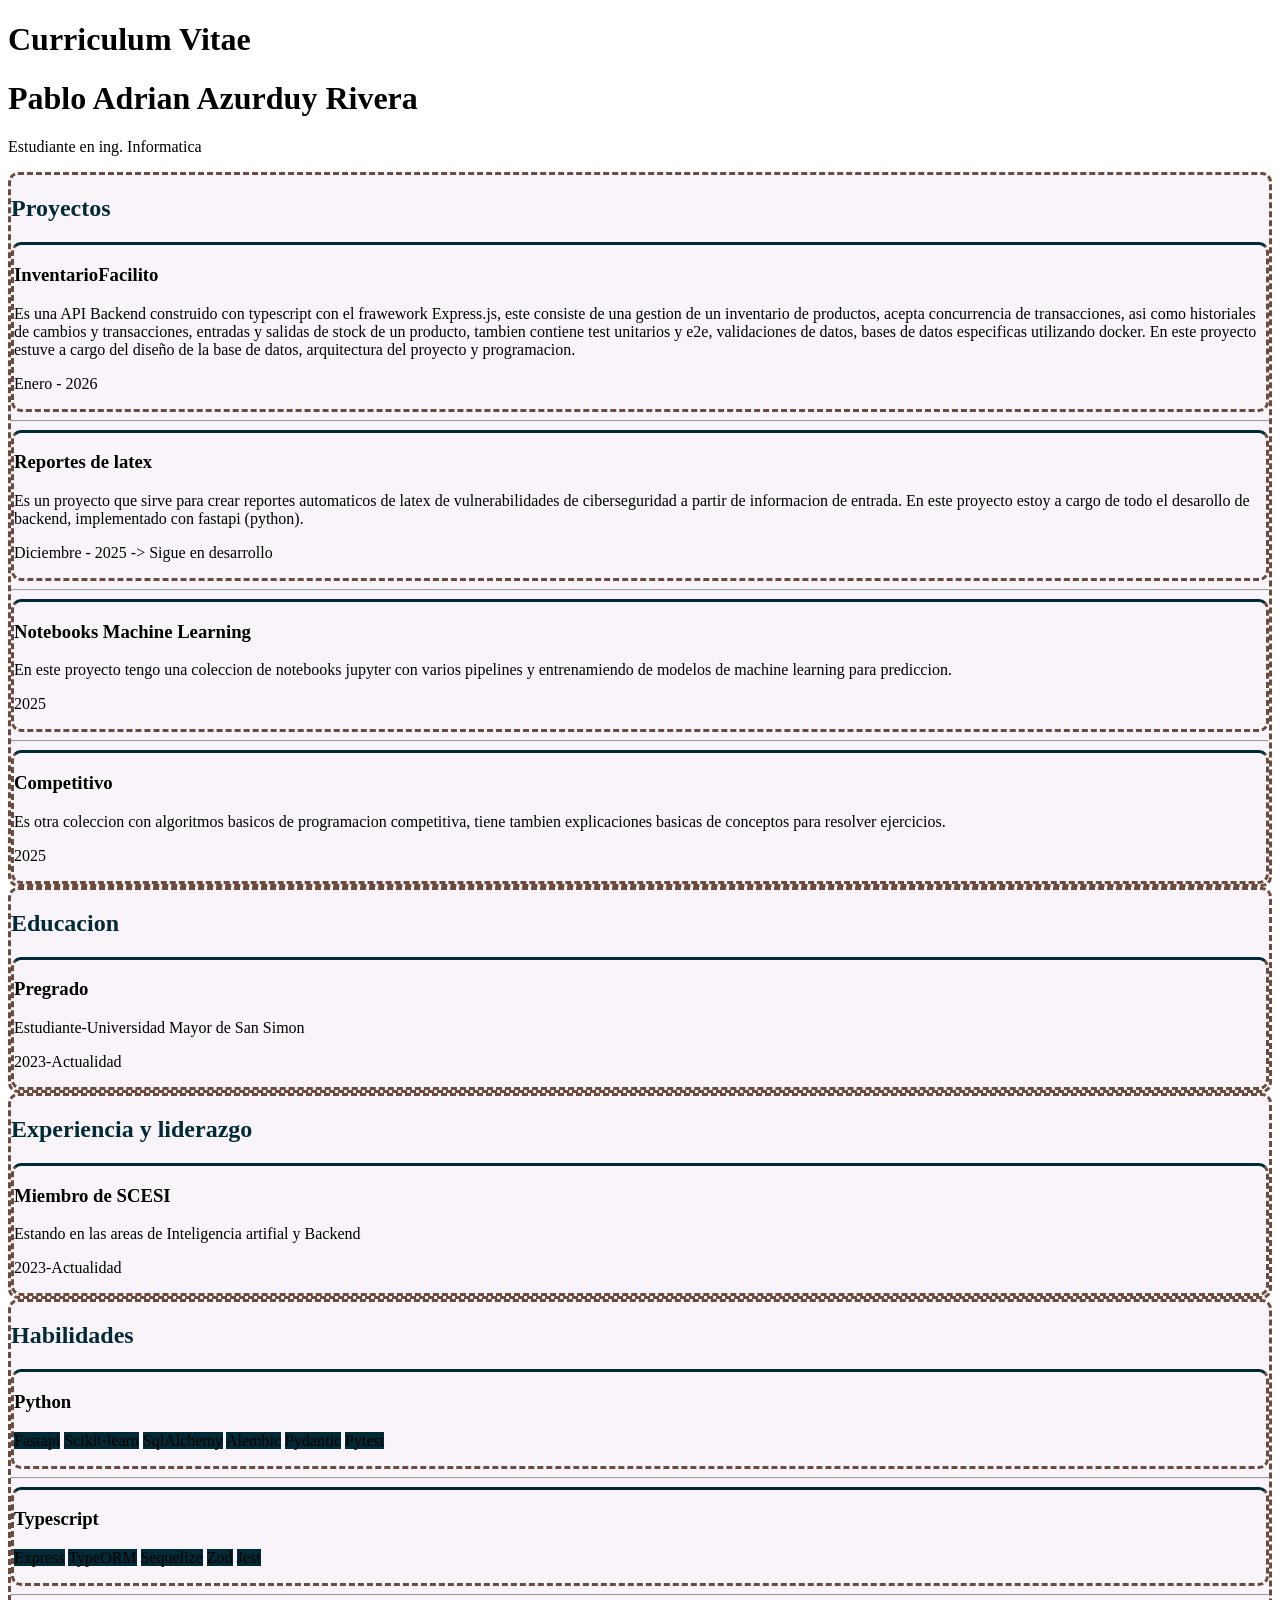
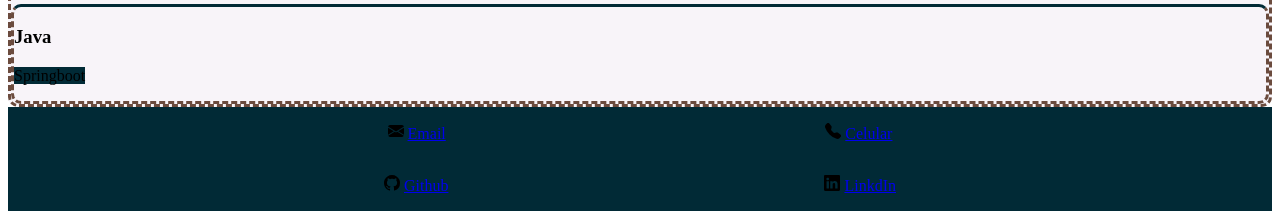
==== commit c5ae5071: "feat: change w3.css" ====
--- a/index.html
+++ b/index.html
@@ -11,21 +11,27 @@
   <link
     href="https://fonts.googleapis.com/css2?family=Iosevka+Charon+Mono:ital,wght@0,300;0,400;0,500;0,700;1,300;1,400;1,500;1,700&family=Lato:ital,wght@0,100;0,300;0,400;0,700;0,900;1,100;1,300;1,400;1,700;1,900&display=swap"
     rel="stylesheet">
-  <link rel="stylesheet" href="styles/general.css">
-  <link rel="stylesheet" href="styles/fonts.css">
+  <link rel="stylesheet" href="https://www.w3schools.com/w3css/5/w3.css">
   <link rel="stylesheet" href="styles/medias.css">
+  <style>
+    .w3-iosevka {
+      font-family: "Iosevka Charon Mono";
+    }
+  </style>
+
 </head>
 
-<body>
-  <header>
+<body class="w3-white w3-text-black w3-iosevka">
+  <header class="w3-center w3-section">
     <h1>Curriculum Vitae</h1>
     <h1>Pablo Adrian Azurduy Rivera</h1>
     <p>Estudiante en ing. Informatica</p>
   </header>
 
-  <section class="exterior">
-    <h2>Proyectos</h2>
-    <section>
+  <section class="w3-panel w3-padding-16 w3-topbar w3-bottombar w3-border w3-margin "
+    style="background-color: #F8F4F9;">
+    <h2 class="w3-text" style="color: #012A36;">Proyectos</h2>
+    <section class="w3-container" style="border-top: solid #012A36 3px;">
       <h3>InventarioFacilito</h3>
       <p>
         Es una API Backend construido con typescript con el frawework
@@ -37,10 +43,10 @@
         estuve a cargo del diseño de la base de datos, arquitectura del
         proyecto y programacion.
       </p>
-      <p class="fecha">Enero - 2026</p>
+      <p class="w3-right w3-text-blue-gray">Enero - 2026</p>
     </section>
     <hr>
-    <section>
+    <section class="w3-container" style="border-top: solid #012A36 3px;">
       <h3>Reportes de latex</h3>
       <p>
         Es un proyecto que sirve para crear reportes automaticos de latex de
@@ -48,83 +54,86 @@
         En este proyecto estoy a cargo de todo el desarollo de backend,
         implementado con fastapi (python).
       </p>
-      <p class="fecha">Diciembre - 2025 -> Sigue en desarrollo</p>
+      <p class="w3-right w3-text-blue-gray">Diciembre - 2025 -> Sigue en desarrollo</p>
     </section>
     <hr>
-    <section>
+    <section class="w3-container" style="border-top: solid #012A36 3px;">
       <h3>Notebooks Machine Learning</h3>
       <p>
         En este proyecto tengo una coleccion de notebooks jupyter con varios
         pipelines y entrenamiendo de modelos de machine learning para
         prediccion.
       </p>
-      <p class="fecha">2025</p>
+      <p class="w3-right w3-text-blue-gray">2025</p>
     </section>
     <hr>
-    <section>
+    <section class="w3-container" style="border-top: solid #012A36 3px;">
       <h3>Competitivo</h3>
       <p>
         Es otra coleccion con algoritmos basicos de programacion competitiva,
         tiene tambien explicaciones basicas de conceptos para resolver
         ejercicios.
       </p>
-      <p class="fecha">2025</p>
+      <p class="w3-right w3-text-blue-gray">2025</p>
     </section>
   </section>
 
-  <section class="exterior">
-    <h2>Educacion</h2>
-    <section>
+  <section class="w3-panel w3-padding-16 w3-topbar w3-bottombar w3-border w3-margin "
+    style="background-color: #F8F4F9;">
+    <h2 class="w3-text" style="color: #012A36;">Educacion</h2>
+    <section class="w3-container" style="border-top: solid #012A36 3px;">
       <h3>Pregrado</h3>
       <p>Estudiante-Universidad Mayor de San Simon</p>
-      <p class="fecha">2023-Actualidad</p>
+      <p class="w3-right w3-text-blue-gray">2023-Actualidad</p>
     </section>
   </section>
 
-  <section class="exterior">
-    <h2>Experiencia y liderazgo</h2>
-    <section>
+  <section class="w3-panel w3-padding-16 w3-topbar w3-bottombar w3-border w3-margin "
+    style="background-color: #F8F4F9;">
+    <h2 class="w3-text" style="color: #012A36;">Experiencia y liderazgo</h2>
+    <section class="w3-container" style="border-top: solid #012A36 3px;">
       <h3>Miembro de SCESI</h3>
       <p>Estando en las areas de Inteligencia artifial y Backend</p>
-      <p class="fecha">2023-Actualidad</p>
+      <p class="w3-right w3-text-blue-gray">2023-Actualidad</p>
     </section>
   </section>
 
-  <section class="exterior">
-    <h2>Habilidades</h2>
-    <section>
+  <section class="w3-panel w3-padding-16 w3-topbar w3-bottombar w3-border w3-margin "
+    style="background-color: #F8F4F9;">
+    <h2 class="w3-text" style="color: #012A36;">Habilidades</h2>
+    <section class="w3-container" style="border-top: solid #012A36 3px;">
       <h3>Python</h3>
       <p>
-        <span class="skills">Fastapi</span>
-        <span class="skills">Scikit-learn</span>
-        <span class="skills">SqlAlchemy</span>
-        <span class="skills">Alembic</span>
-        <span class="skills">Pydantic</span>
-        <span class="skills">Pytest</span>
+        <span class="w3-tag" style="background-color: #012A36;">Fastapi</span>
+        <span class="w3-tag" style="background-color: #012A36;">Scikit-learn</span>
+        <span class="w3-tag" style="background-color: #012A36;">SqlAlchemy</span>
+        <span class="w3-tag" style="background-color: #012A36;">Alembic</span>
+        <span class="w3-tag" style="background-color: #012A36;">Pydantic</span>
+        <span class="w3-tag" style="background-color: #012A36;">Pytest</span>
       </p>
     </section>
     <hr>
-    <section>
+    <section class="w3-container" style="border-top: solid #012A36 3px;">
       <h3>Typescript</h3>
       <p>
-        <span class="skills">Express</span>
-        <span class="skills">TypeORM</span>
-        <span class="skills">Sequelize</span>
-        <span class="skills">Zod</span>
-        <span class="skills">Jest</span>
+        <span class="w3-tag" style="background-color: #012A36;">Express</span>
+        <span class="w3-tag" style="background-color: #012A36;">TypeORM</span>
+        <span class="w3-tag" style="background-color: #012A36;">Sequelize</span>
+        <span class="w3-tag" style="background-color: #012A36;">Zod</span>
+        <span class="w3-tag" style="background-color: #012A36;">Jest</span>
       </p>
     </section>
     <hr>
-    <section>
+    <section class="w3-container" style="border-top: solid #012A36 3px;">
       <h3>Java</h3>
       <p>
-        <span class="skills">Springboot</span>
+        <span class="w3-tag" style="background-color: #012A36;">Springboot</span>
       </p>
     </section>
   </section>
 
-  <footer>
-    <div>
+  <footer class="w3-text-white w3-cell-row" style="background-color:#012A36 ;">
+    <div class="w3-cell w3-mobile">
       <p>
         <svg xmlns="http://www.w3.org/2000/svg" width="16" height="16" fill="currentColor" class="bi bi-envelope-fill"
           viewBox="0 0 16 16">
@@ -142,7 +151,7 @@
         <a href="tel:+59173723263"> Celular</a>
       </p>
     </div>
-    <div>
+    <div class="w3-cell w3-mobile">
       <p>
         <svg xmlns="http://www.w3.org/2000/svg" width="16" height="16" fill="currentColor" class="bi bi-github"
           viewBox="0 0 16 16">
